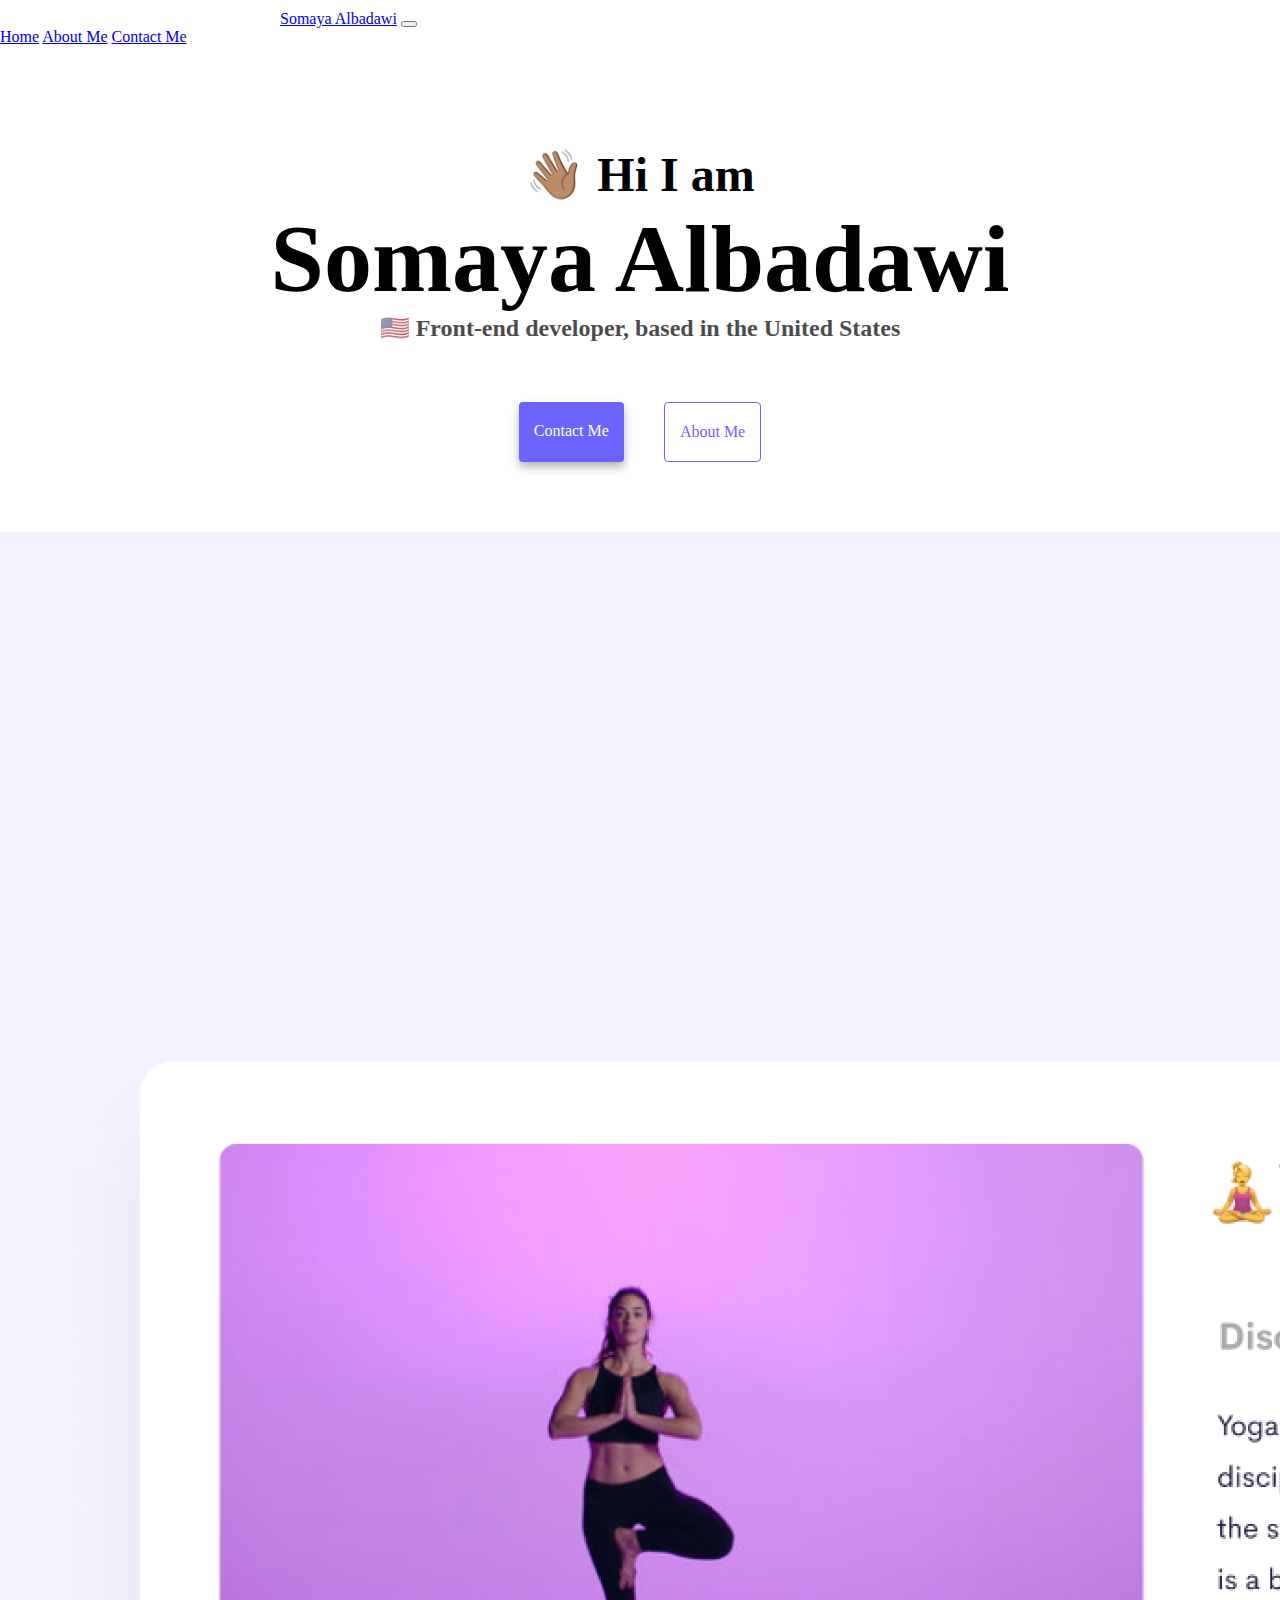
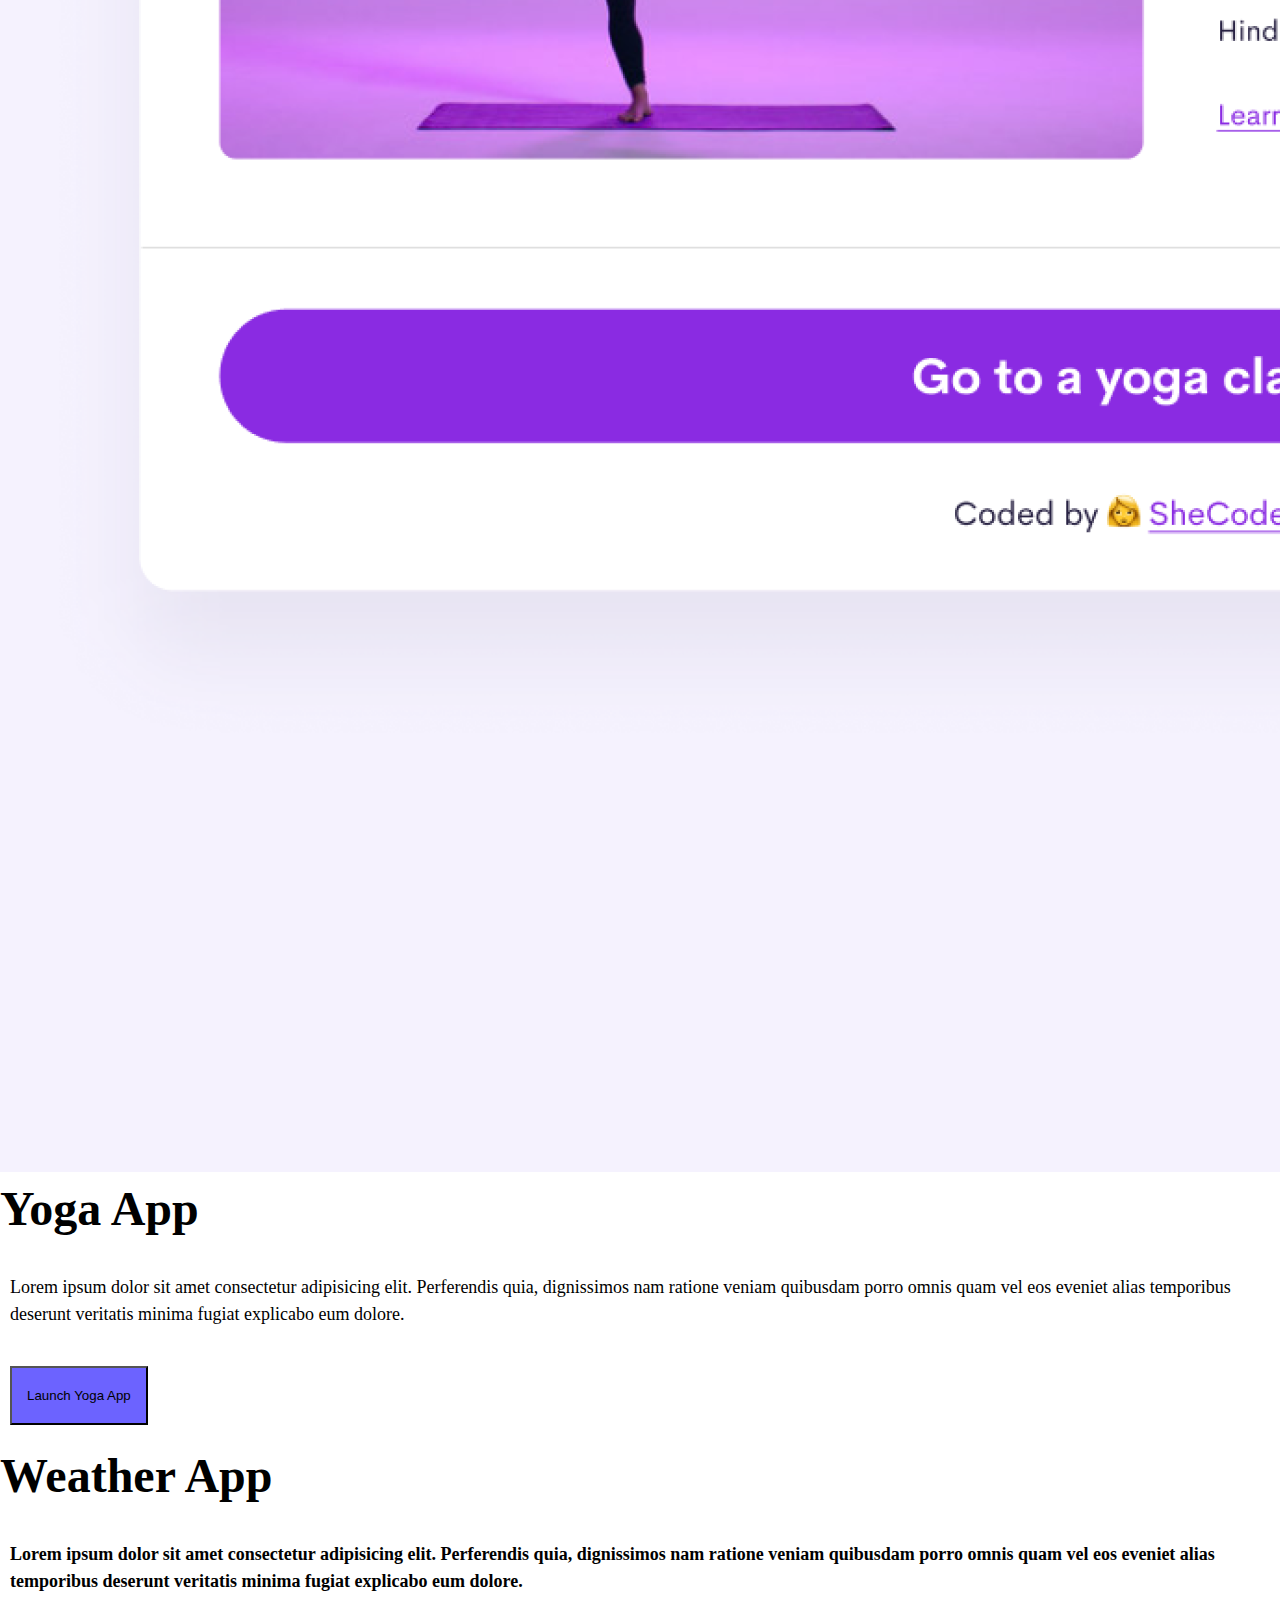
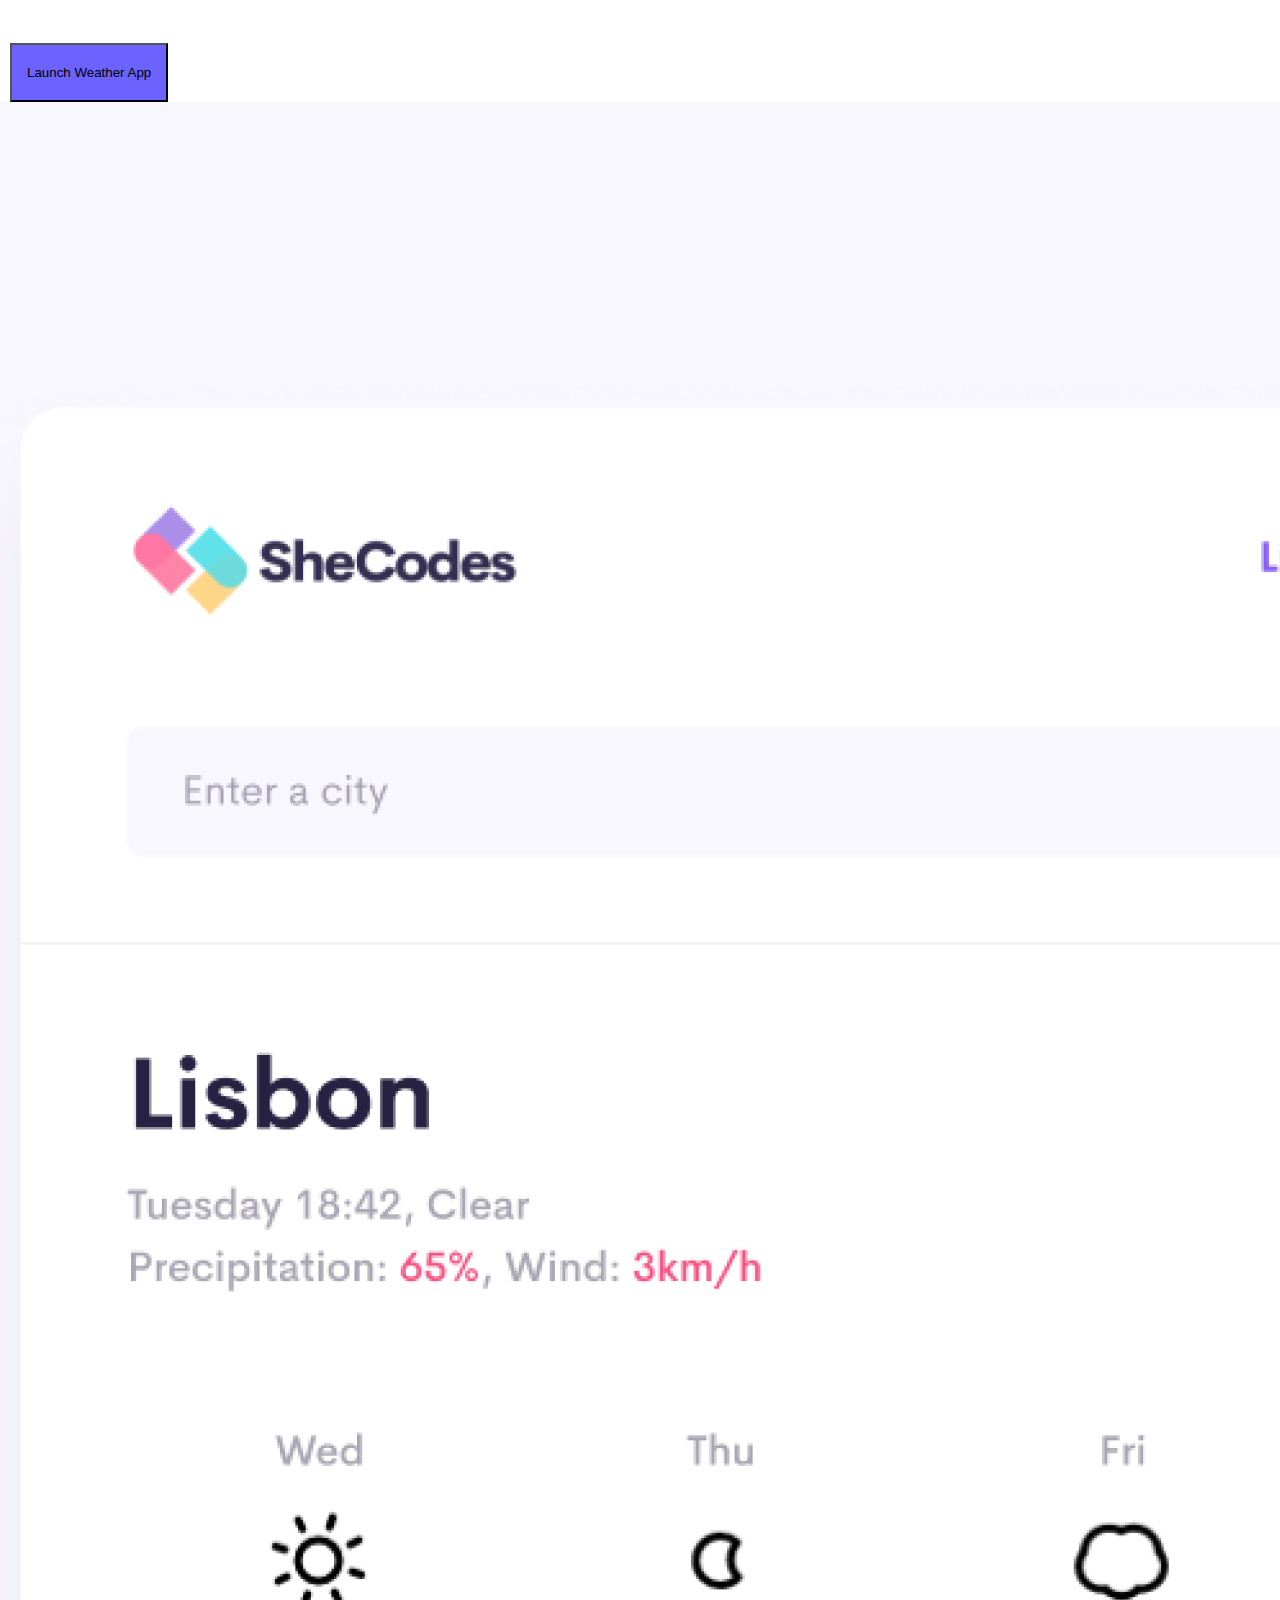
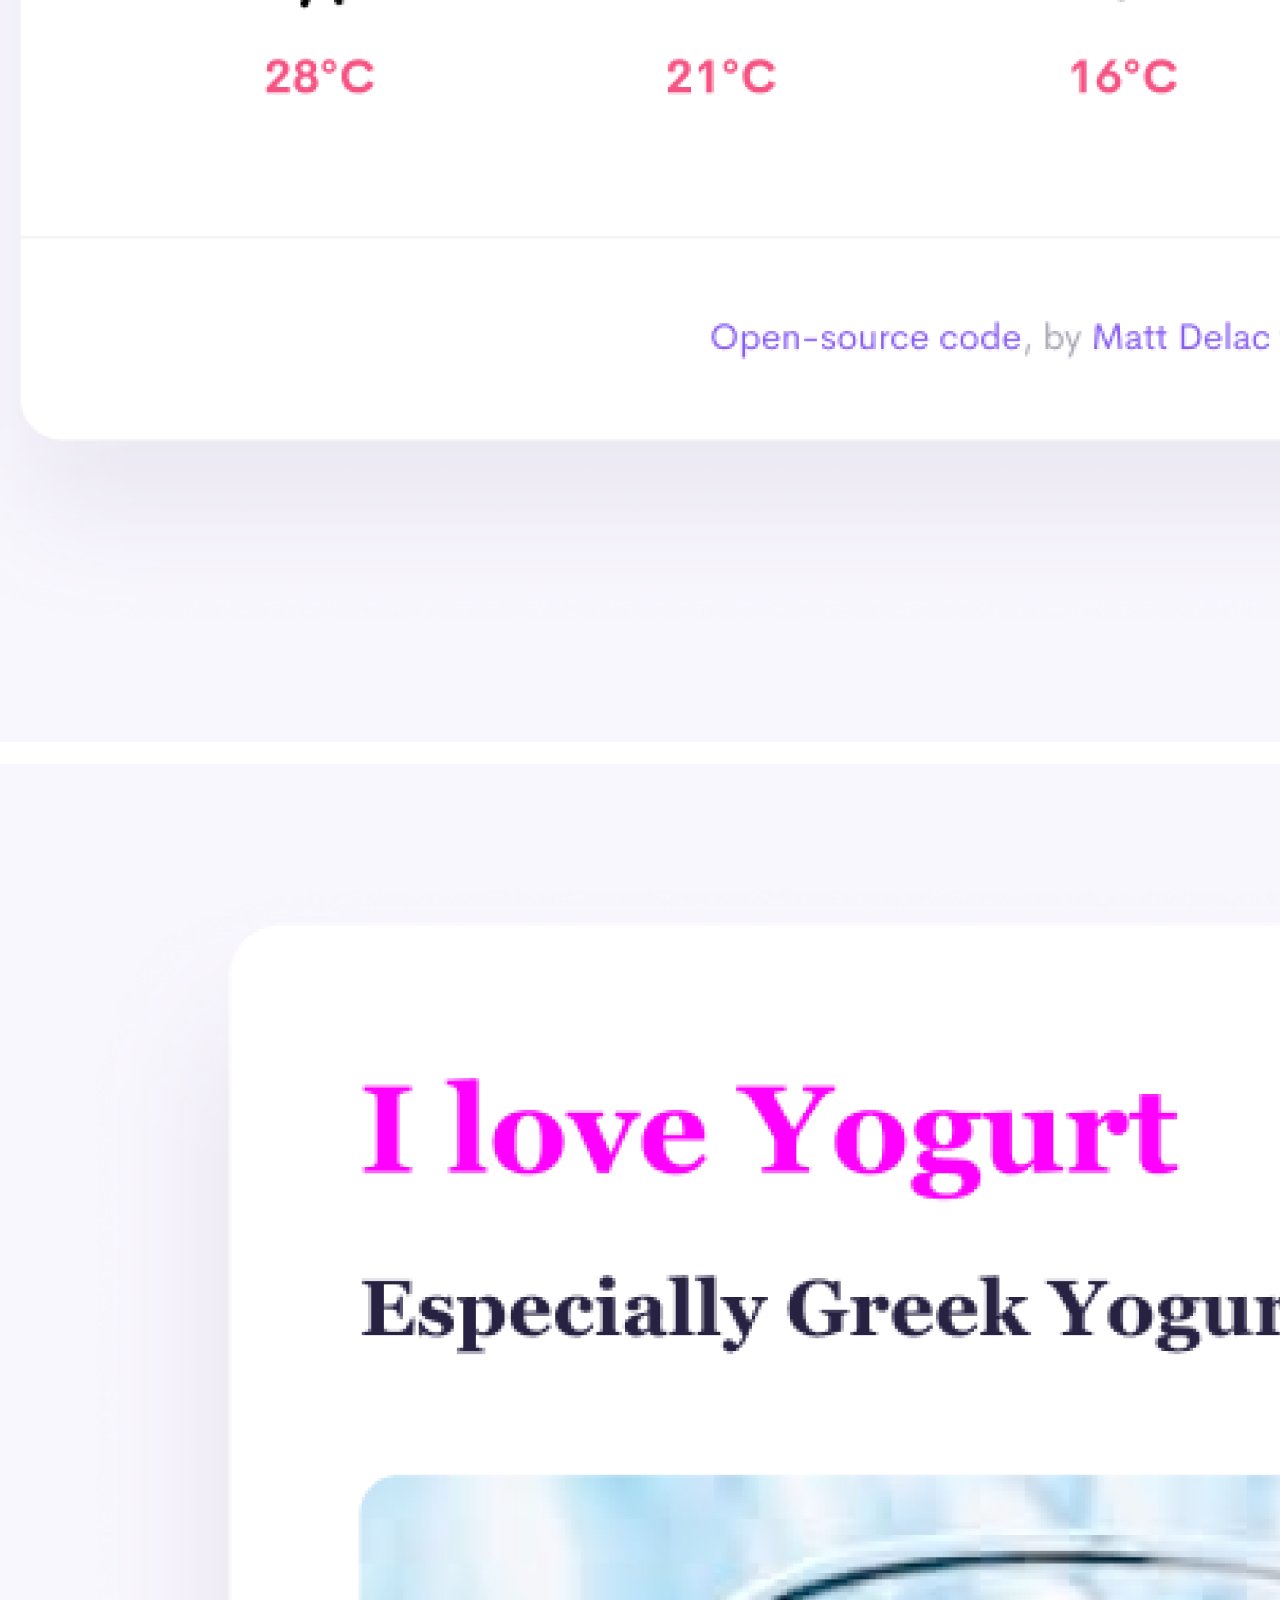
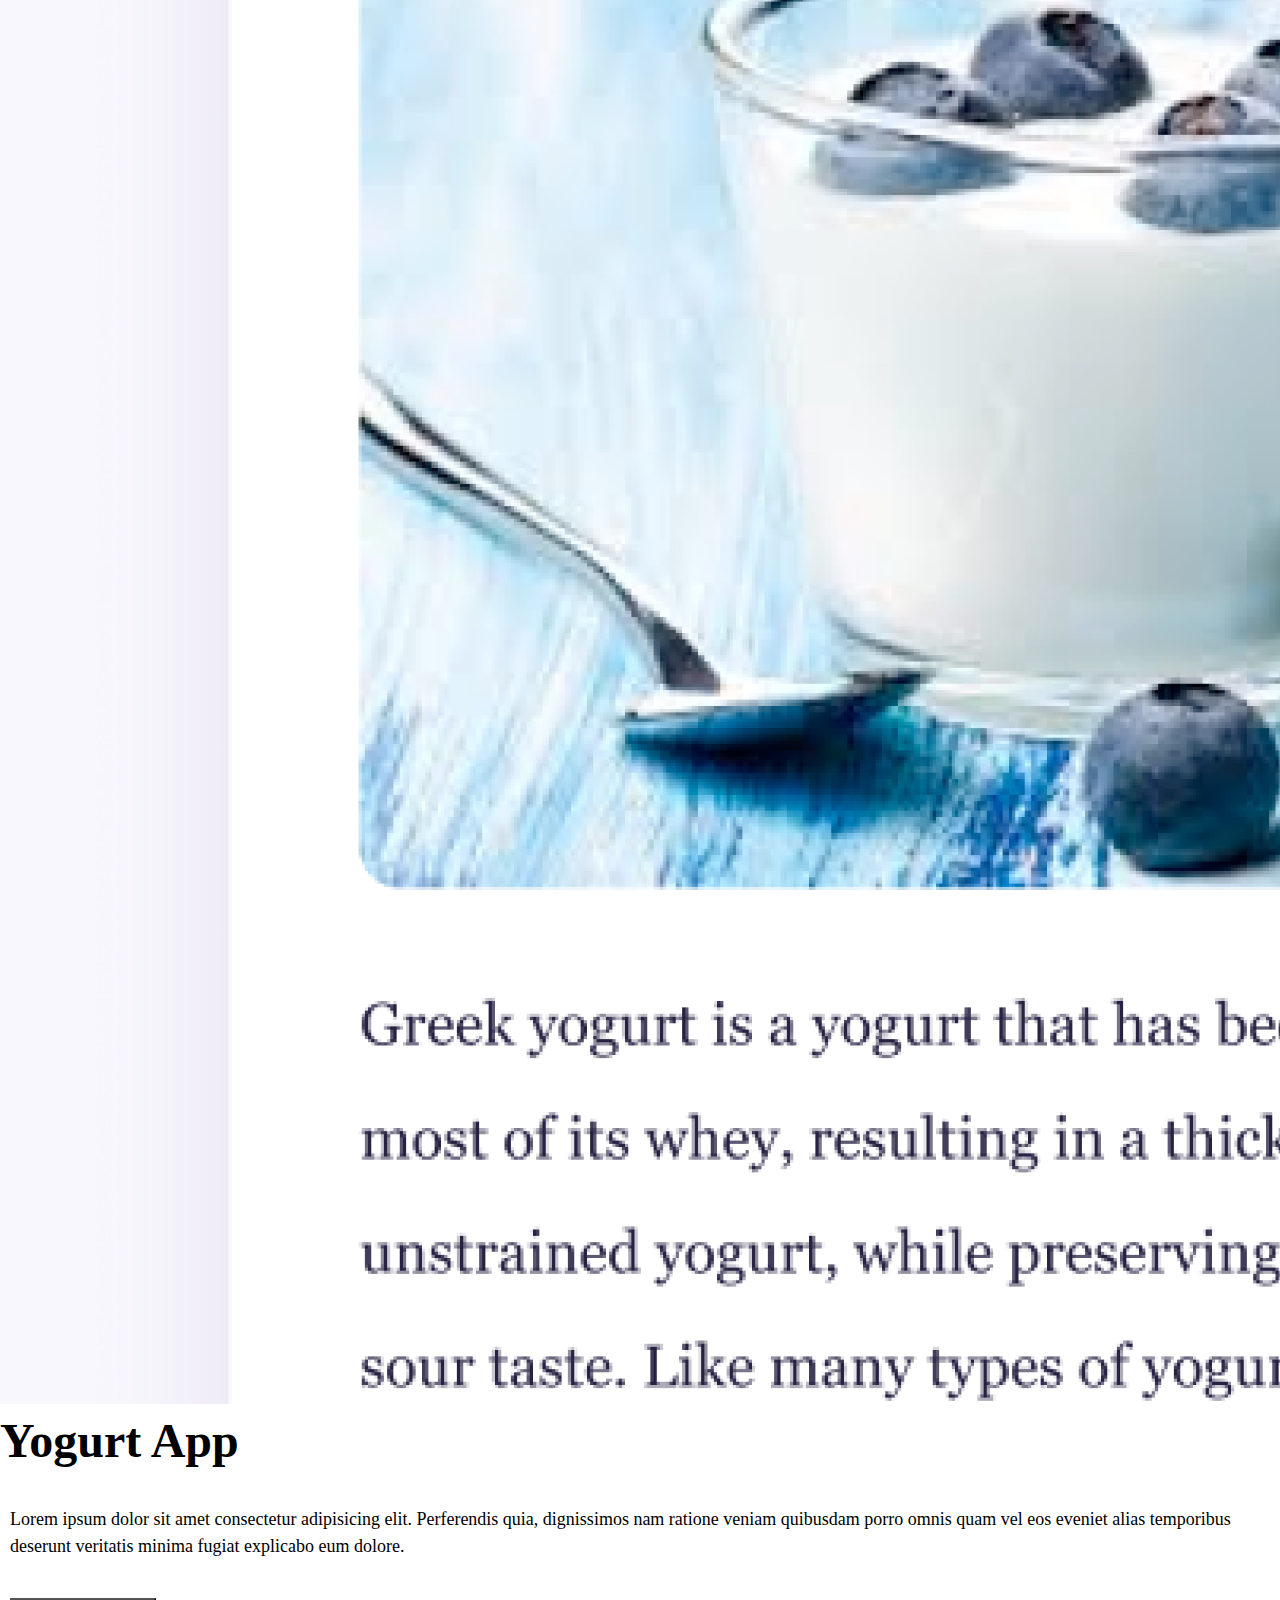
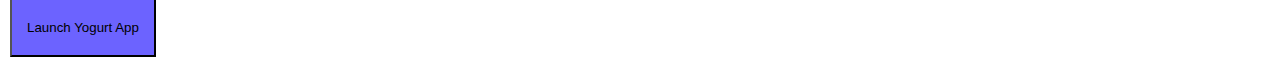
==== index.html @ ab0bba43 "Initial commit" ====
<!DOCTYPE html>
<html lang="en">
  <head>
    <meta charset="UTF-8" />
    <meta http-equiv="X-UA-Compatible" content="IE=edge" />
    <meta name="viewport" content="width=device-width, initial-scale=1.0" />
    <meta name="description" content="As part of my portfolio, I have included a Weather App, a Yoga App, and a Yogurt App." />
    <link
      href="https://cdn.jsdelivr.net/npm/bootstrap@5.1.3/dist/css/bootstrap.min.css"
      rel="stylesheet"
      integrity="sha384-1BmE4kWBq78iYhFldvKuhfTAU6auU8tT94WrHftjDbrCEXSU1oBoqyl2QvZ6jIW3"
      crossorigin="anonymous"
    />
    <link rel="stylesheet" href="src/style.css" />
    <script
      src="https://cdn.jsdelivr.net/npm/bootstrap@5.1.3/dist/js/bootstrap.bundle.min.js"
      integrity="sha384-ka7Sk0Gln4gmtz2MlQnikT1wXgYsOg+OMhuP+IlRH9sENBO0LRn5q+8nbTov4+1p"
      crossorigin="anonymous"
    ></script>
    <title>Somaya Albadawi</title>
  </head>
  <body>
    <nav class="navbar navbar-expand-lg navbar-light bg-light fixed-top">
      <div class="container-fluid">
        <a class="navbar-brand" href="index.html">Somaya Albadawi</a>
        <button
          class="navbar-toggler"
          type="button"
          data-bs-toggle="collapse"
          data-bs-target="#navbarNavAltMarkup"
          aria-controls="navbarNavAltMarkup"
          aria-expanded="false"
          aria-label="Toggle navigation"
        >
          <span class="navbar-toggler-icon"></span>
        </button>
        <div class="collapse navbar-collapse" id="navbarNavAltMarkup">
          <div class="navbar-nav">
            <a class="nav-link active" aria-current="page" href="index.html"
              >Home</a
            >
            <a class="nav-link" href="about.html">About Me</a>
            <a class="nav-link" href="about.html#contact">Contact Me</a>
          </div>
        </div>
      </div>
    </nav>
    <h2>👋🏽 Hi I am</h2>
    <h1>Somaya Albadawi</h1>
    <h3>🇺🇸 Front-end developer, based in the United States</h3>
    <div class="navigation-links">
      <a href="about.html#contact" class="contact-link">Contact me</a>
      <a href="about.html" class="about-link">About me</a>
    </div>
    <div class="container"> 
      <div class="row">
        <div class="col-sm-6"> <img src="images/yoga.png" class="img-fluid rounded"/> </div>
        <div class="col-sm-6 app-column"> <h2 class="app-title"> Yoga App </h2> 
         <p class="home-para">Lorem ipsum dolor sit amet consectetur adipisicing elit. Perferendis quia, dignissimos nam ratione veniam quibusdam porro omnis quam vel eos eveniet alias temporibus deserunt veritatis minima fugiat explicabo eum dolore.</p>
         <button type="button" class="btn btn-primary"> Launch Yoga App </button> 
        </div>
      </div>
    </div>
  </br>
    <div class="container">
      <div class="row">
          <div class="col-sm-6 app-column"> <h2 class="app-title"> Weather App </2> 
          <p class="home-para">Lorem ipsum dolor sit amet consectetur adipisicing elit. Perferendis quia, dignissimos nam ratione veniam quibusdam porro omnis quam vel eos eveniet alias temporibus deserunt veritatis minima fugiat explicabo eum dolore.</p> 
          <button type="button" class="btn btn-primary"> Launch Weather App </button>
        </div>
        <div class="col-sm-6"> <img src="images/weather.png" class="img-fluid rounded"/> </div>
      </div>
    </div>
  </br>
    <div class="container">
      <div class="row">
        <div class="col-sm-6"> <img src="images/yogurt.png" class="img-fluid rounded"/> </div>
        <div class="col-sm-6 app-column"> <h2 class="app-title"> Yogurt App </h2> 
        <p class="home-para">Lorem ipsum dolor sit amet consectetur adipisicing elit. Perferendis quia, dignissimos nam ratione veniam quibusdam porro omnis quam vel eos eveniet alias temporibus deserunt veritatis minima fugiat explicabo eum dolore.</p>
        <button type="button" class="btn btn-primary"> Launch Yogurt App </button>
      </div>
    </div>
  </body>
</html>
---- src/style.css ----
:root {
  --primary-color: #6c63ff;
  --secondary-color: #f5f2fe;
  --box-shadow: 0 5px 10px rgba(0, 0, 0, 0.3);
}

body {
  margin: 10px auto;
  max-width: 1400px;
}

h1,
h2,
h3 {
  text-align: center;
  margin: 0;
}

h1 {
  font-size: 96px;
}

h2 {
  margin-top: 100px;
  font-size: 48px;
}

h3 {
  font-size: 24px;
  opacity: 0.7;
}

.home-para {
  background: white;
  padding: 20px;
  border-radius: 4px;
  font-size: 18px;
  line-height: 1.5;
  text-align: left;
  margin-left: -10px;
}

.navigation-links {
  display: flex;
  margin-top: 40px;
  justify-content: center;
}

.navigation-links a {
  margin: 20px;
  border-radius: 4px;
  padding: 20px 15px;
  text-decoration: none;
  text-transform: capitalize;
  margin-bottom: 70px;
}

.contact-link {
  background: var(--primary-color);
  box-shadow: var(--box-shadow);
  color: white;
}

.about-link {
  color: var(--primary-color);
  border: 1px solid var(--primary-color);
}

.homepage-link {
  color: var(--primary-color);
  text-align: center;
  display: block;
}

.about-paragraph {
  margin: 30px 0;
  font-size: 18px;
}

.email-link {
  display: flex;
  justify-content: center;
  color: var(--primary-color);
  font-size: 28px;
  text-decoration: none;
}

.email-link:hover {
  text-decoration: underline;
}

.btn-primary {
  background: var(--primary-color);
  padding: 20px 15px;
  margin-left: 10px;
}

.navbar-brand {
  margin-left: 280px;
}

.about-me-h1 {
  margin-top: 100px;
}

.contact-me-h2 {
  margin-top: 50px;
}

.app-title {
  text-align: left;
}

.app-column {
  margin-top: -95px;
  text-align: left;
}
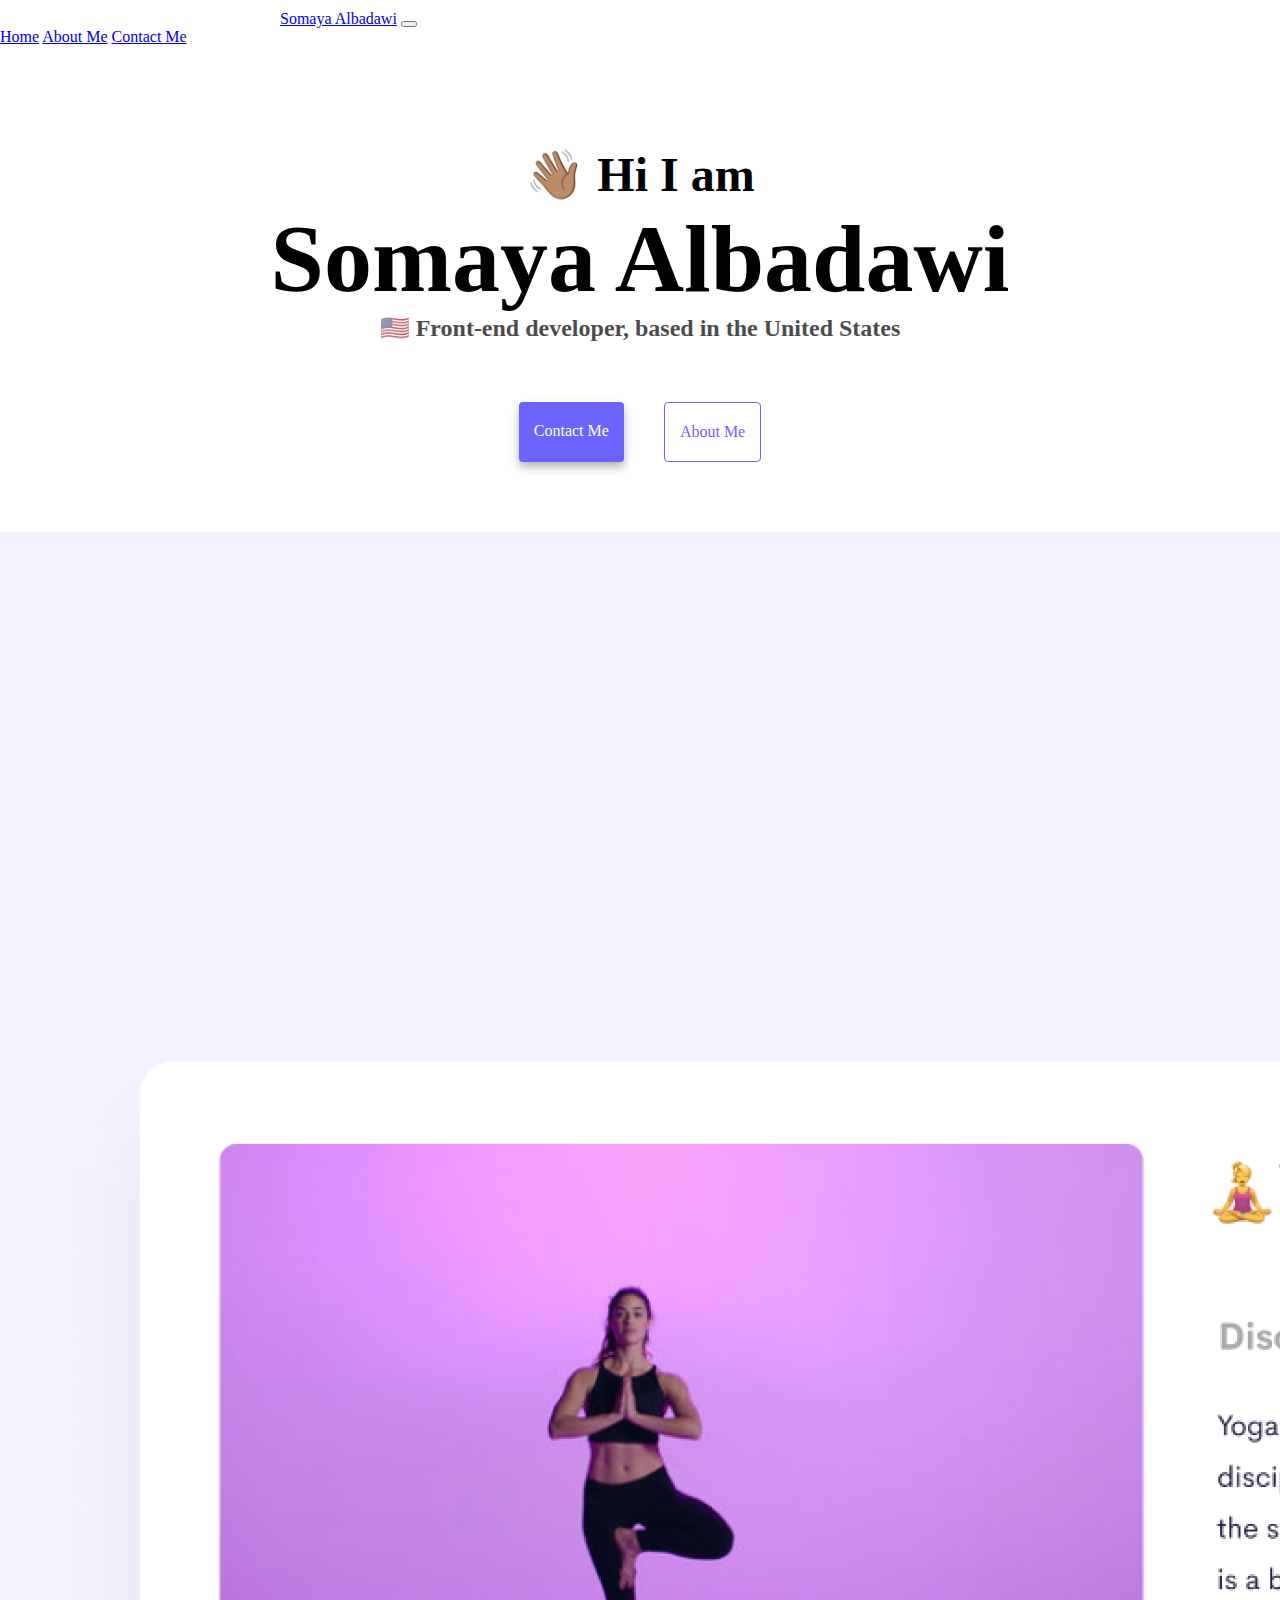
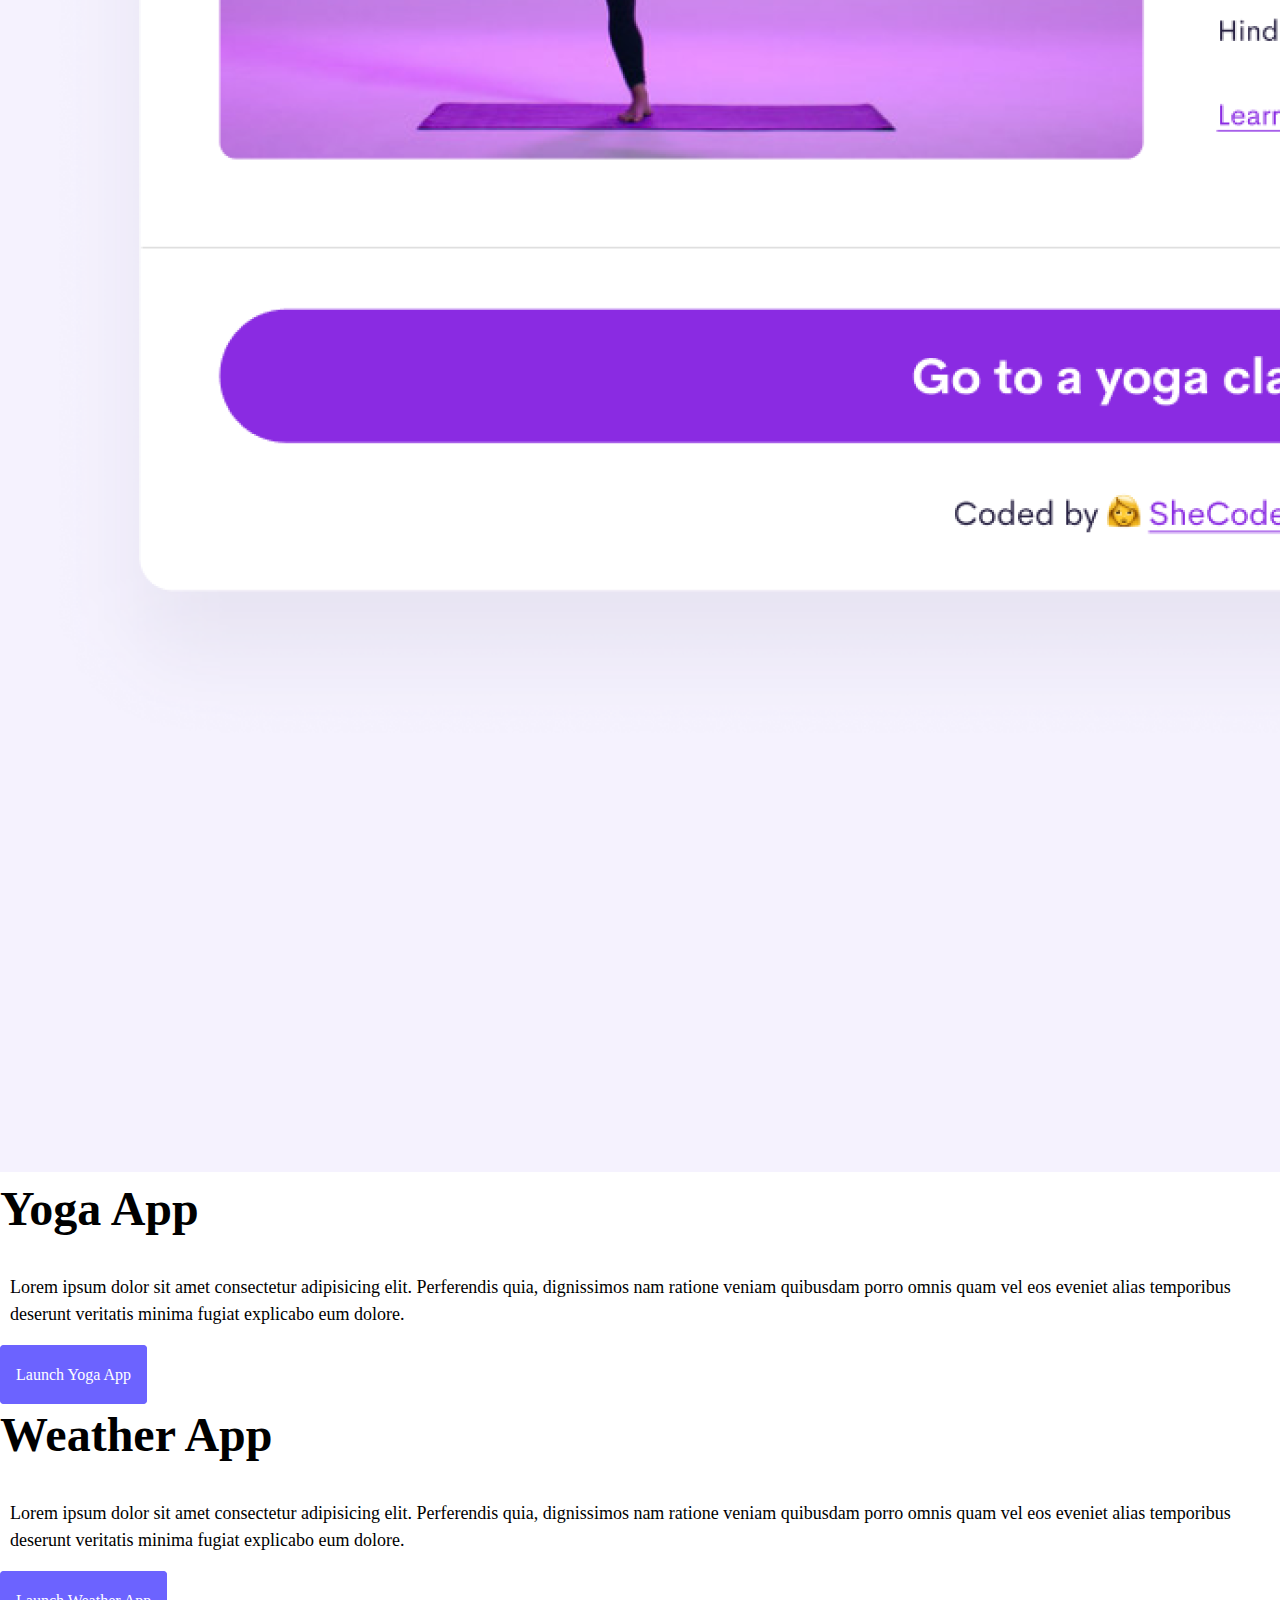
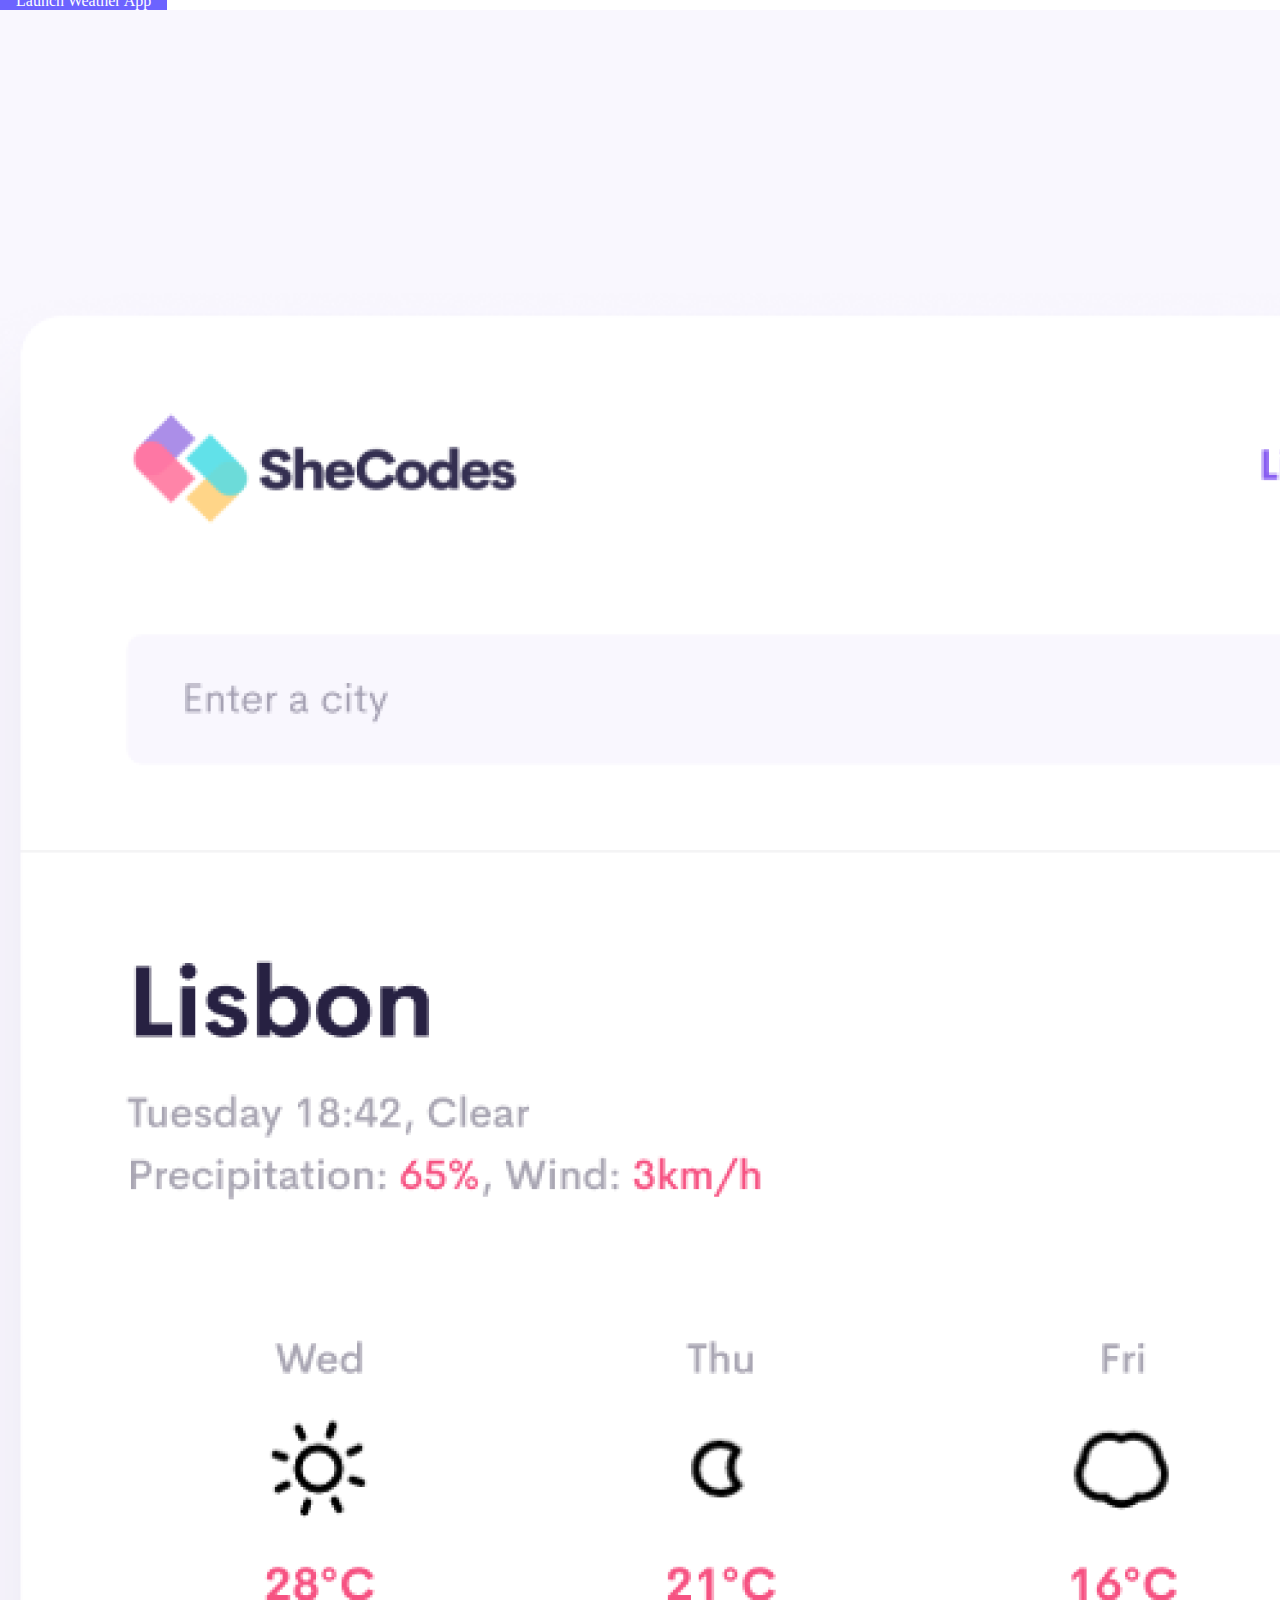
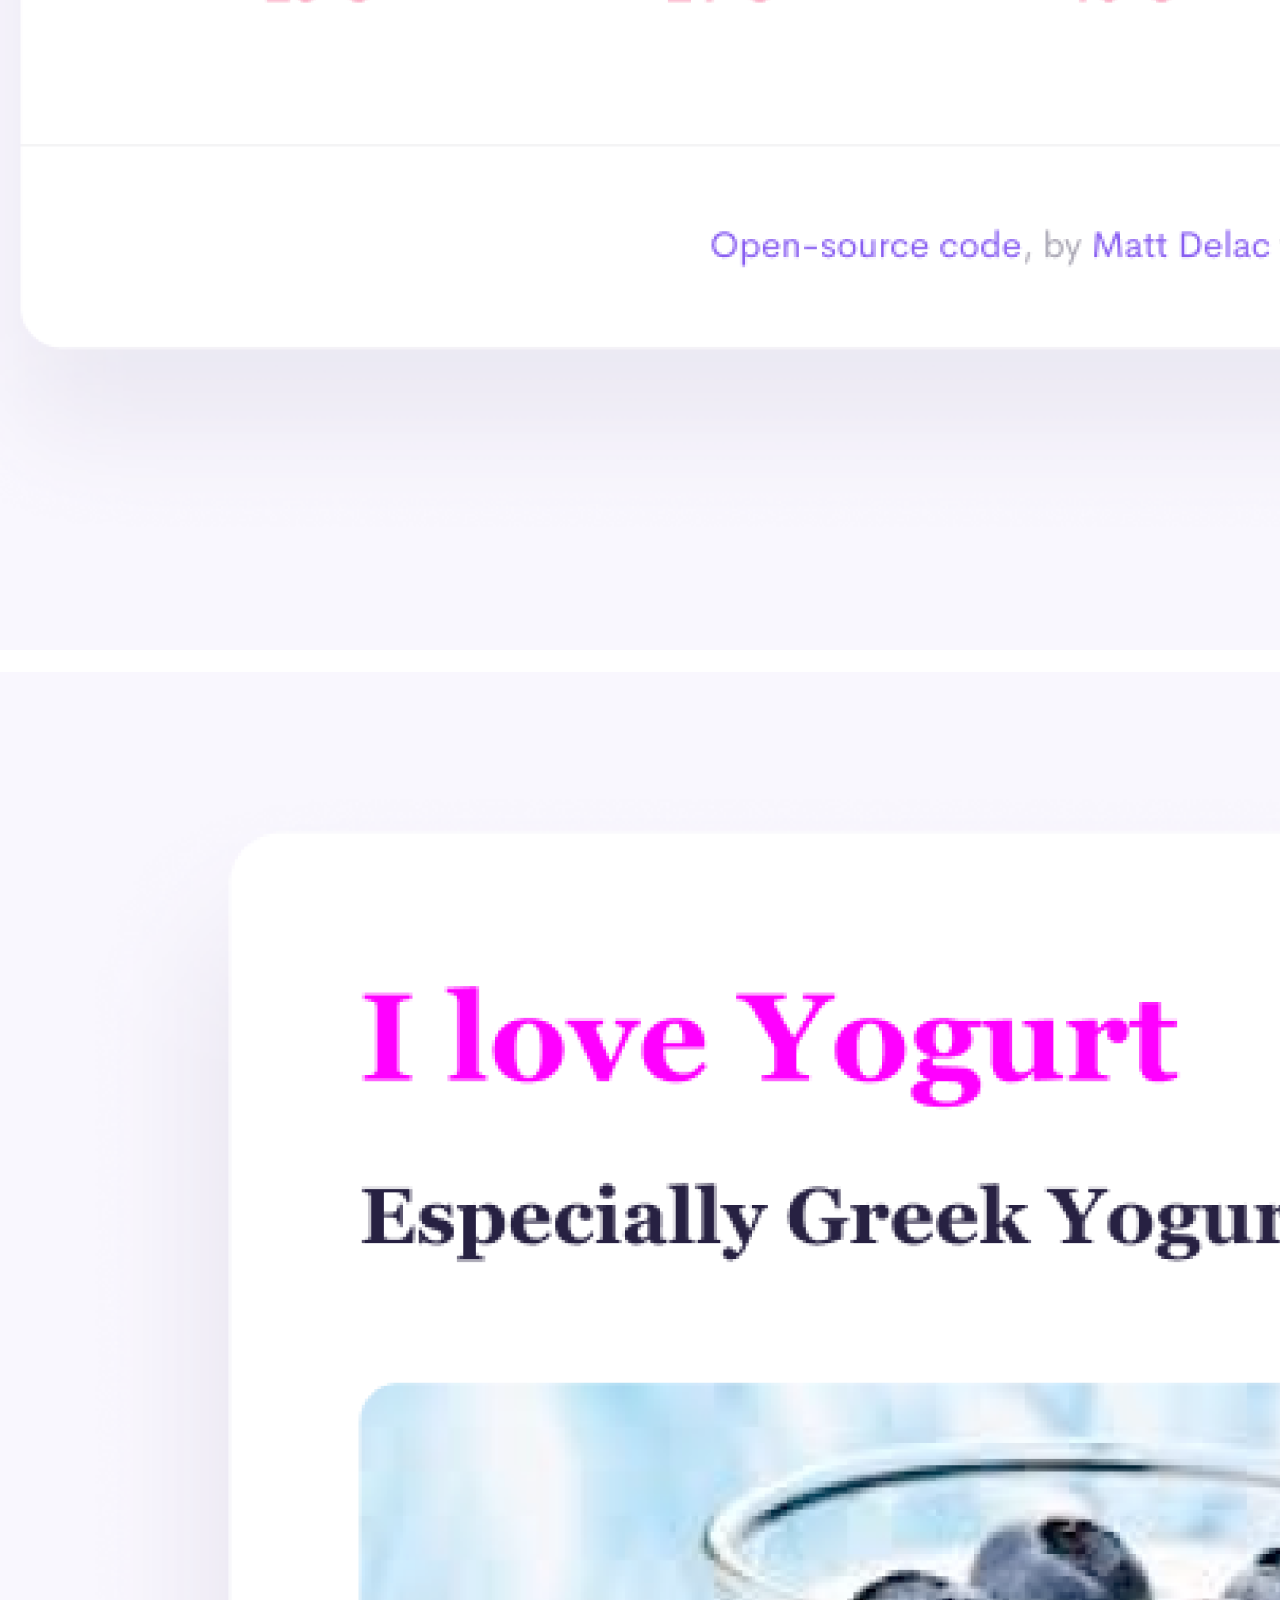
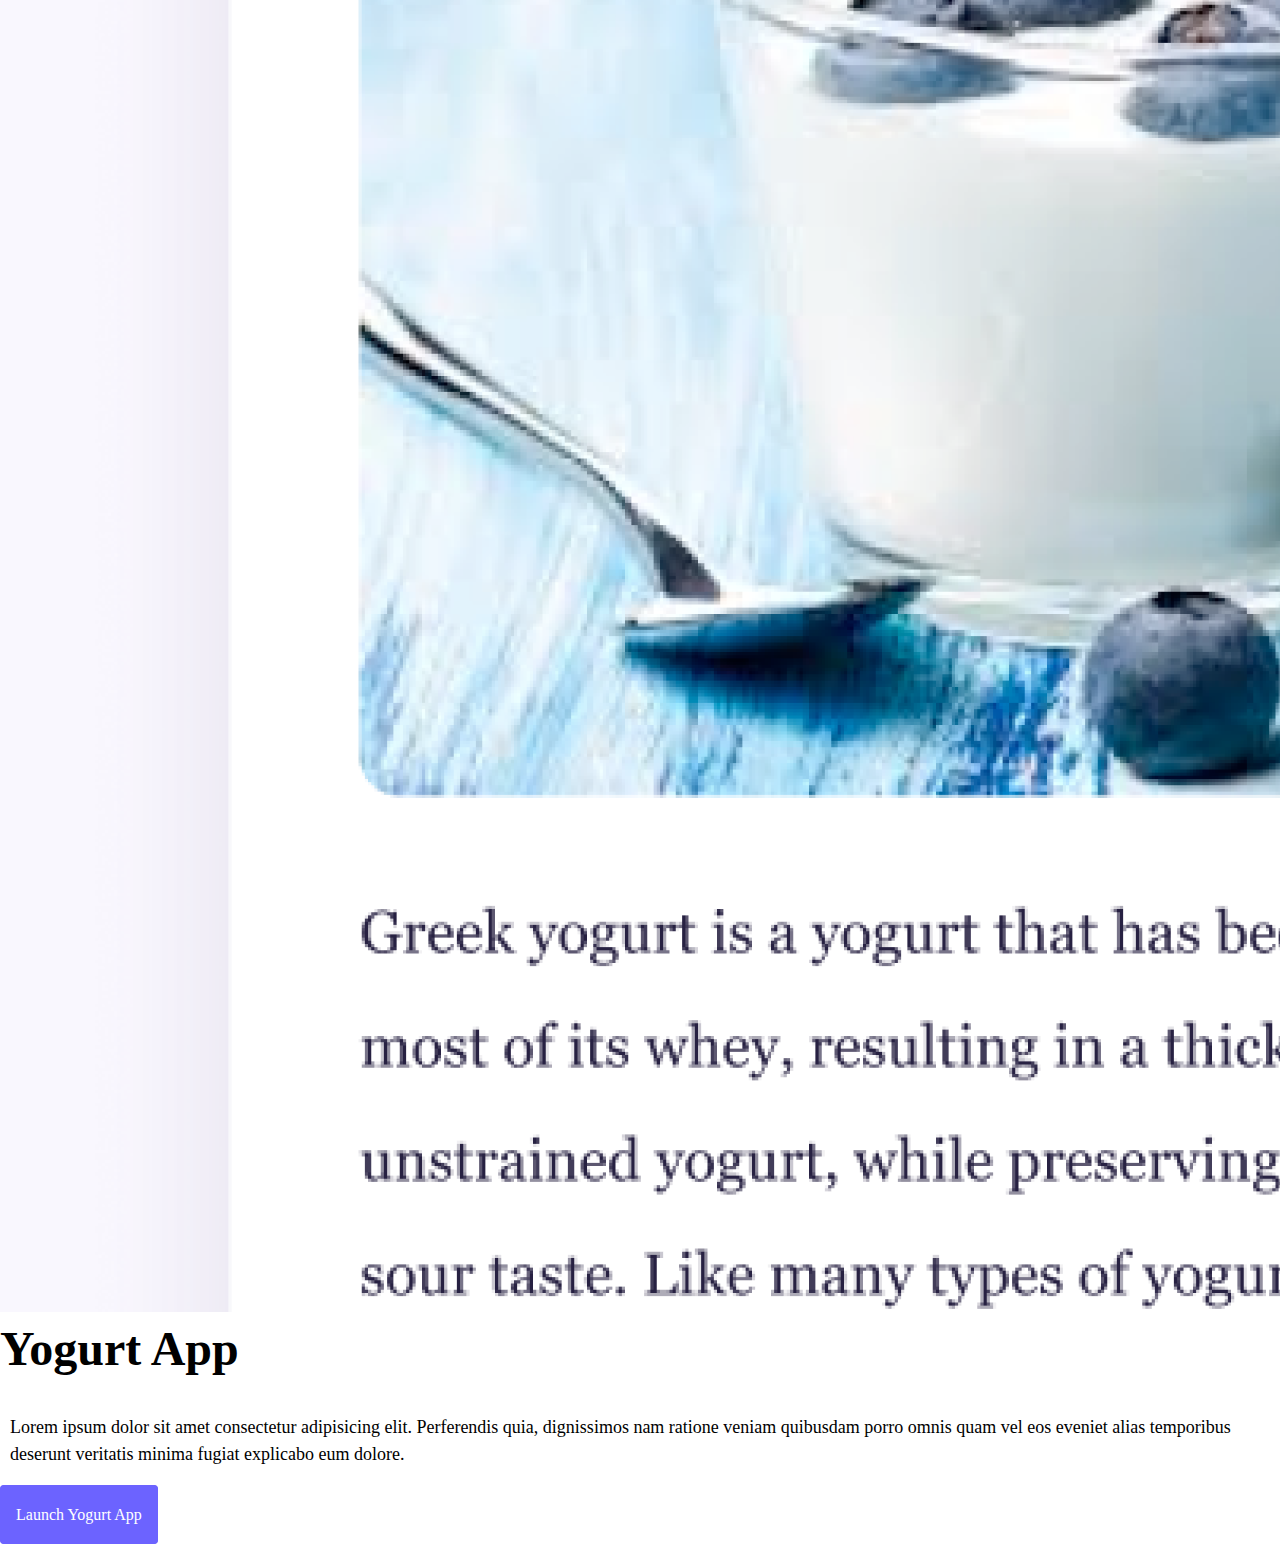
==== commit 95437275: "Added responsive design" ====
--- a/index.html
+++ b/index.html
@@ -20,7 +20,7 @@
     <title>Somaya Albadawi</title>
   </head>
   <body>
-    <nav class="navbar navbar-expand-lg navbar-light bg-light fixed-top">
+    <nav class="navbar navbar-expand-sm navbar-light bg-light fixed-top">
       <div class="container-fluid">
         <a class="navbar-brand" href="index.html">Somaya Albadawi</a>
         <button
@@ -39,8 +39,8 @@
             <a class="nav-link active" aria-current="page" href="index.html"
               >Home</a
             >
-            <a class="nav-link" href="about.html">About Me</a>
-            <a class="nav-link" href="about.html#contact">Contact Me</a>
+            <a class="nav-link" href="about.html" title="About Page">About Me</a>
+            <a class="nav-link" href="about.html#contact" title="Contact">Contact Me</a>
           </div>
         </div>
       </div>
@@ -50,34 +50,34 @@
     <h3>🇺🇸 Front-end developer, based in the United States</h3>
     <div class="navigation-links">
       <a href="about.html#contact" class="contact-link">Contact me</a>
-      <a href="about.html" class="about-link">About me</a>
+      <a href="about.html" class="about-link" title="About Page">About me</a>
     </div>
     <div class="container"> 
       <div class="row">
-        <div class="col-sm-6"> <img src="images/yoga.png" class="img-fluid rounded"/> </div>
+        <div class="col-sm-6 index-img"> <img src="images/yoga.png" class="img-fluid rounded" alt="Yoga Project"/> </div>
         <div class="col-sm-6 app-column"> <h2 class="app-title"> Yoga App </h2> 
          <p class="home-para">Lorem ipsum dolor sit amet consectetur adipisicing elit. Perferendis quia, dignissimos nam ratione veniam quibusdam porro omnis quam vel eos eveniet alias temporibus deserunt veritatis minima fugiat explicabo eum dolore.</p>
-         <button type="button" class="btn btn-primary"> Launch Yoga App </button> 
+        <a href="#" class="app-link" title="Yoga App">  Launch Yoga App</a>
         </div>
       </div>
     </div>
   </br>
     <div class="container">
       <div class="row">
-          <div class="col-sm-6 app-column"> <h2 class="app-title"> Weather App </2> 
+          <div class="col-sm-6 app-column"> <h2 class="app-title"> Weather App </h2> 
           <p class="home-para">Lorem ipsum dolor sit amet consectetur adipisicing elit. Perferendis quia, dignissimos nam ratione veniam quibusdam porro omnis quam vel eos eveniet alias temporibus deserunt veritatis minima fugiat explicabo eum dolore.</p> 
-          <button type="button" class="btn btn-primary"> Launch Weather App </button>
+          <a href="#" class="app-link" title="Weather App">  Launch Weather App</a>
         </div>
-        <div class="col-sm-6"> <img src="images/weather.png" class="img-fluid rounded"/> </div>
+        <div class="col-sm-6 index-img"> <img src="images/weather.png" class="img-fluid rounded" alt="Weather Project"/> </div>
       </div>
     </div>
   </br>
     <div class="container">
       <div class="row">
-        <div class="col-sm-6"> <img src="images/yogurt.png" class="img-fluid rounded"/> </div>
+        <div class="col-sm-6 index-img"> <img src="images/yogurt.png" class="img-fluid rounded" alt="Yogurt Project"/> </div>
         <div class="col-sm-6 app-column"> <h2 class="app-title"> Yogurt App </h2> 
         <p class="home-para">Lorem ipsum dolor sit amet consectetur adipisicing elit. Perferendis quia, dignissimos nam ratione veniam quibusdam porro omnis quam vel eos eveniet alias temporibus deserunt veritatis minima fugiat explicabo eum dolore.</p>
-        <button type="button" class="btn btn-primary"> Launch Yogurt App </button>
+        <a href="#" class="app-link" title="Yogurt App"> Launch Yogurt App </a>
       </div>
     </div>
   </body>
--- a/src/style.css
+++ b/src/style.css
@@ -115,3 +115,68 @@
   margin-top: -95px;
   text-align: left;
 }
+
+.app-link {
+  border-radius: 4px;
+  border: 1px solid var(--primary-color);
+  background: var(--primary-color);
+  color: white;
+  padding: 20px 15px;
+  text-decoration: none;
+}
+
+@media (max-width: 600px) {
+  h1 {
+    font-size: 50px;
+    text-align: center;
+    margin-bottom: 10px;
+    margin-top: 10px;
+  }
+  h2 {
+    font-size: 35px;
+    text-align: center;
+    margin-top: 150px;
+  }
+  h3 {
+    font-size: 25px;
+    text-align: center;
+  }
+  .app-title {
+    font-size: 35px;
+    text-align: center;
+  }
+  .index-img {
+    display: none;
+  }
+
+  .about-paragraph {
+    font-size: 20px;
+    text-align: center;
+  }
+  .contact-me-h2 {
+    font-size: 20px;
+  }
+  .email-link {
+    font-size: 20px;
+  }
+
+  .navigation-links {
+    margin-bottom: -40px;
+  }
+
+  .app-link {
+    display: block;
+    text-align: center;
+    border-radius: 4px;
+    border: 1px solid var(--primary-color);
+    background: var(--primary-color);
+    color: white;
+    margin-left: 20px;
+    margin-right: 20px;
+    padding: 20px 50px;
+    text-decoration: none;
+  }
+  .home-para {
+    text-align: center;
+  }
+}
